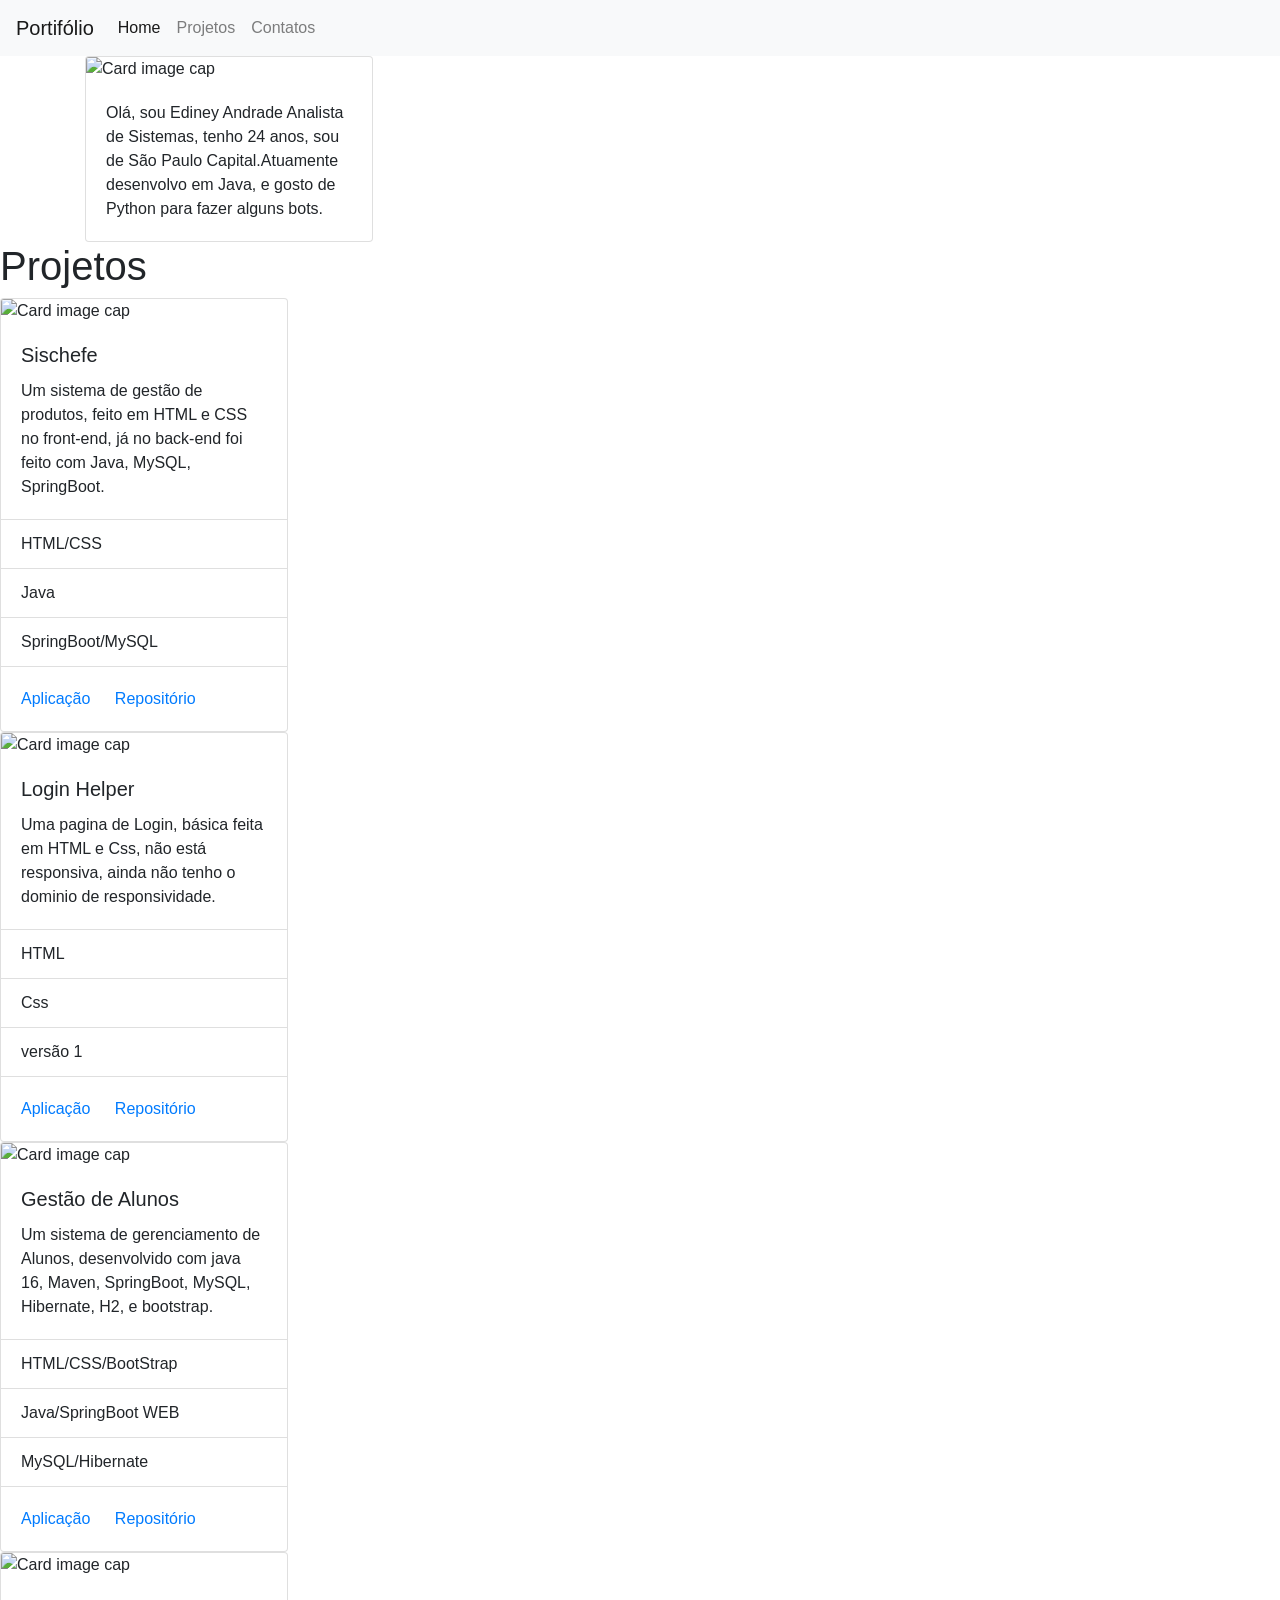
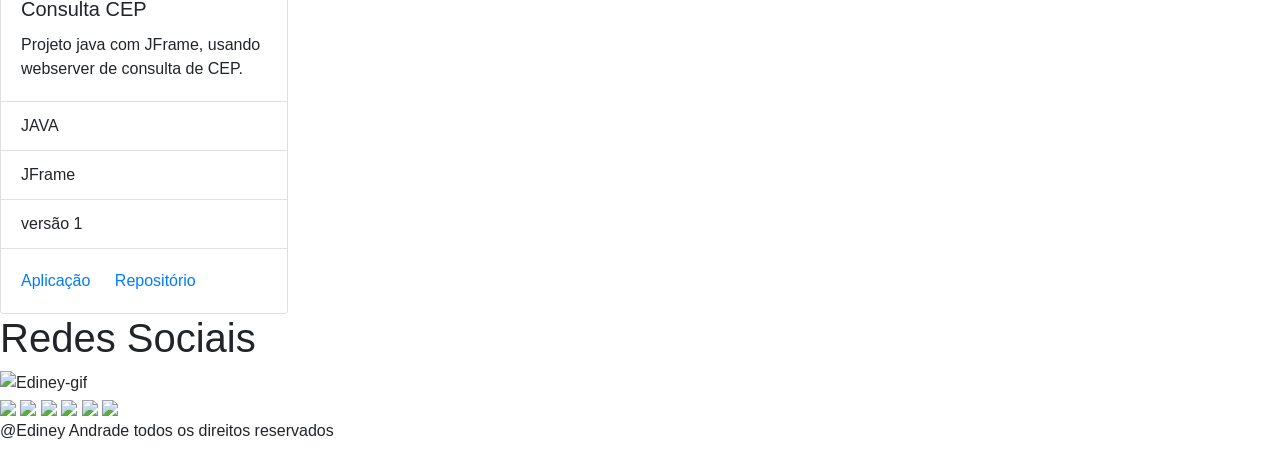
==== index.html @ d74c33a1 "first commit" ====
<!DOCTYPE html>
<html lang="pt-br">
<head>
    <meta charset="UTF-8">
    <meta http-equiv="X-UA-Compatible" content="IE=edge">
    <meta name="viewport" content="width=device-width, initial-scale=1.0">
    <link rel="stylesheet" href="https://cdn.jsdelivr.net/npm/bootstrap@4.0.0/dist/css/bootstrap.min.css" integrity="sha384-Gn5384xqQ1aoWXA+058RXPxPg6fy4IWvTNh0E263XmFcJlSAwiGgFAW/dAiS6JXm" crossorigin="anonymous">
    <link rel="stylesheet" href="/Portifolio/Style/style.css">
    <title>Portifólio</title>
</head>
<body>
    <header>
        <nav class="navbar navbar-expand-lg navbar-light bg-light">
            <a class="navbar-brand" href="#">Portifólio</a>
            <button class="navbar-toggler" type="button" data-toggle="collapse" data-target="#navbarNavDropdown" aria-controls="navbarNavDropdown" aria-expanded="false" aria-label="Toggle navigation">
              <span class="navbar-toggler-icon"></span>
            </button>
            <div class="collapse navbar-collapse" id="navbarNavDropdown">
              <ul class="navbar-nav">
                <li class="nav-item active">
                  <a class="nav-link" href="#">Home <span class="sr-only">(current)</span></a>
                </li>
                <li class="nav-item">
                  <a class="nav-link" href="#projeto">Projetos</a>
                </li>
                <li class="nav-item">
                  <a class="nav-link" href="#contato">Contatos</a>
                </li>
              </ul>
            </div>
          </nav>
        
        

        <section class="container">
            <div class="card" style="width: 18rem;">
                <img class="card-img-top" src="/Portifolio/img/ft.jpg" alt="Card image cap">
                <div class="card-body">
                  <p class="card-text">Olá, sou Ediney Andrade Analista de Sistemas, tenho 24 anos, sou de São Paulo Capital.Atuamente desenvolvo em Java, e gosto de Python para fazer alguns bots.</p>
                </div>
              </div>
        </section>
    </header>

    
    <div class="projetos" id="projeto"><h1>Projetos</h1></div>

    <div class="main">  
        <div class="card" style="width: 18rem;">
            <img class="card-img-top" src="/Portifolio/img/card1.png" alt="Card image cap">
            <div class="card-body">
            <h5 class="card-title">Sischefe</h5>
            <p class="card-text">Um sistema de gestão de produtos, feito em HTML e CSS no front-end, já no back-end foi feito com Java, MySQL, SpringBoot.</p>
            </div>
            <ul class="list-group list-group-flush">
            <li class="list-group-item">HTML/CSS</li>
            <li class="list-group-item">Java</li>
            <li class="list-group-item">SpringBoot/MySQL</li>
            </ul>
            <div class="card-body">
            <a target="blank" href="https://ediiney.github.io/Sischefe/" class="card-link">Aplicação</a>
            <a target="blank" href="https://github.com/Ediiney/Sischefe " class="card-link">Repositório</a>
            </div>
        </div>
        
        <div class="card" style="width: 18rem;">
            <img class="card-img-top" src="/Portifolio/img/card2.png" alt="Card image cap">
            <div class="card-body">
            <h5 class="card-title">Login Helper</h5>
            <p class="card-text">Uma pagina de Login, básica feita em HTML e Css, não está responsiva, ainda não tenho o dominio de responsividade.</p>
            </div>
            <ul class="list-group list-group-flush">
            <li class="list-group-item">HTML</li>
            <li class="list-group-item">Css</li>
            <li class="list-group-item">versão 1</li>
            </ul>
            <div class="card-body">
            <a target="blank" href="https://ediiney.github.io/Login-Helper/" class="card-link">Aplicação</a>
            <a target="blank" href="https://github.com/Ediiney/Login-Helper" class="card-link">Repositório</a>
            </div>
        </div>

        <div class="card" style="width: 18rem;">
            <img class="card-img-top" src="/Portifolio/img/card3.png" alt="Card image cap">
            <div class="card-body">
            <h5 class="card-title">Gestão de Alunos</h5>
            <p class="card-text">Um sistema de gerenciamento de Alunos, desenvolvido com java 16, Maven, SpringBoot, MySQL, Hibernate, H2, e bootstrap.</p>
            </div>
            <ul class="list-group list-group-flush">
            <li class="list-group-item">HTML/CSS/BootStrap</li>
            <li class="list-group-item">Java/SpringBoot WEB</li>
            <li class="list-group-item">MySQL/Hibernate</li>
            </ul>
            <div class="card-body">
            <a target="blank" href="https://github.com/Ediiney/Student-Management" class="card-link">Aplicação</a>
            <a target="blank" href="https://github.com/Ediiney/Student-Management" class="card-link">Repositório</a>
            </div>
        </div>

        <div class="card" style="width: 18rem;">
            <img class="card-img-top" src="/Portifolio/img/card4.png" alt="Card image cap">
            <div class="card-body">
            <h5 class="card-title">Consulta CEP</h5>
            <p class="card-text">Projeto java com JFrame, usando webserver de consulta de CEP.</p>
            </div>
            <ul class="list-group list-group-flush">
            <li class="list-group-item">JAVA</li>
            <li class="list-group-item">JFrame</li>
            <li class="list-group-item">versão 1</li>
            </ul>
            <div class="card-body">
            <a target="blank" href="https://github.com/Ediiney/BUSCA-CEP" class="card-link">Aplicação</a>
            <a target="blank" href="https://github.com/Ediiney/BUSCA-CEP" class="card-link">Repositório</a>
            </div>
        </div>
    </div> 
        <h1>Redes Sociais</h1>
        <div class="gif">
            <img alt="Ediney-gif" height="200" width="180" src="https://c.tenor.com/nyYLGlzG3nMAAAAC/mr-robot-control-is-an-illusion.gif">
        </div>
    <div class="contatos" id="contato">
        <a href="https://www.youtube.com/watch?v=F8_zKBMSmdE" target="_blank"><img src="https://img.shields.io/badge/YouTube-FF0000?style=for-the-badge&logo=youtube&logoColor=white" target="_blank"></a>
        <a href="https://instagram.com/neeygms" target="_blank"><img src="https://img.shields.io/badge/-Instagram-%23E4405F?style=for-the-badge&logo=instagram&logoColor=white" target="_blank"></a>
        <a href="https://www.twitch.tv/neeysp" target="_blank"><img src="https://img.shields.io/badge/Twitch-9146FF?style=for-the-badge&logo=twitch&logoColor=white" target="_blank"></a>
        <a href="https://discord.com/channels/517701833351757825/517701834018914325" target="_blank"><img src="https://img.shields.io/badge/Discord-7289DA?style=for-the-badge&logo=discord&logoColor=white" target="_blank"></a> 
        <a href = "mailto:edineyofc@gmail.com"><img src="https://img.shields.io/badge/Gmail-D14836?style=for-the-badge&logo=gmail&logoColor=white" target="_blank"></a>
        <a href="https://www.linkedin.com/in/ediney-andrade-a77952118/" target="_blank"><img src="https://img.shields.io/badge/-LinkedIn-%230077B5?style=for-the-badge&logo=linkedin&logoColor=white" target="_blank"></a>   
    </div>
      

     <footer><p>@Ediney Andrade todos os direitos reservados</p></footer>
</body>
    
</html>
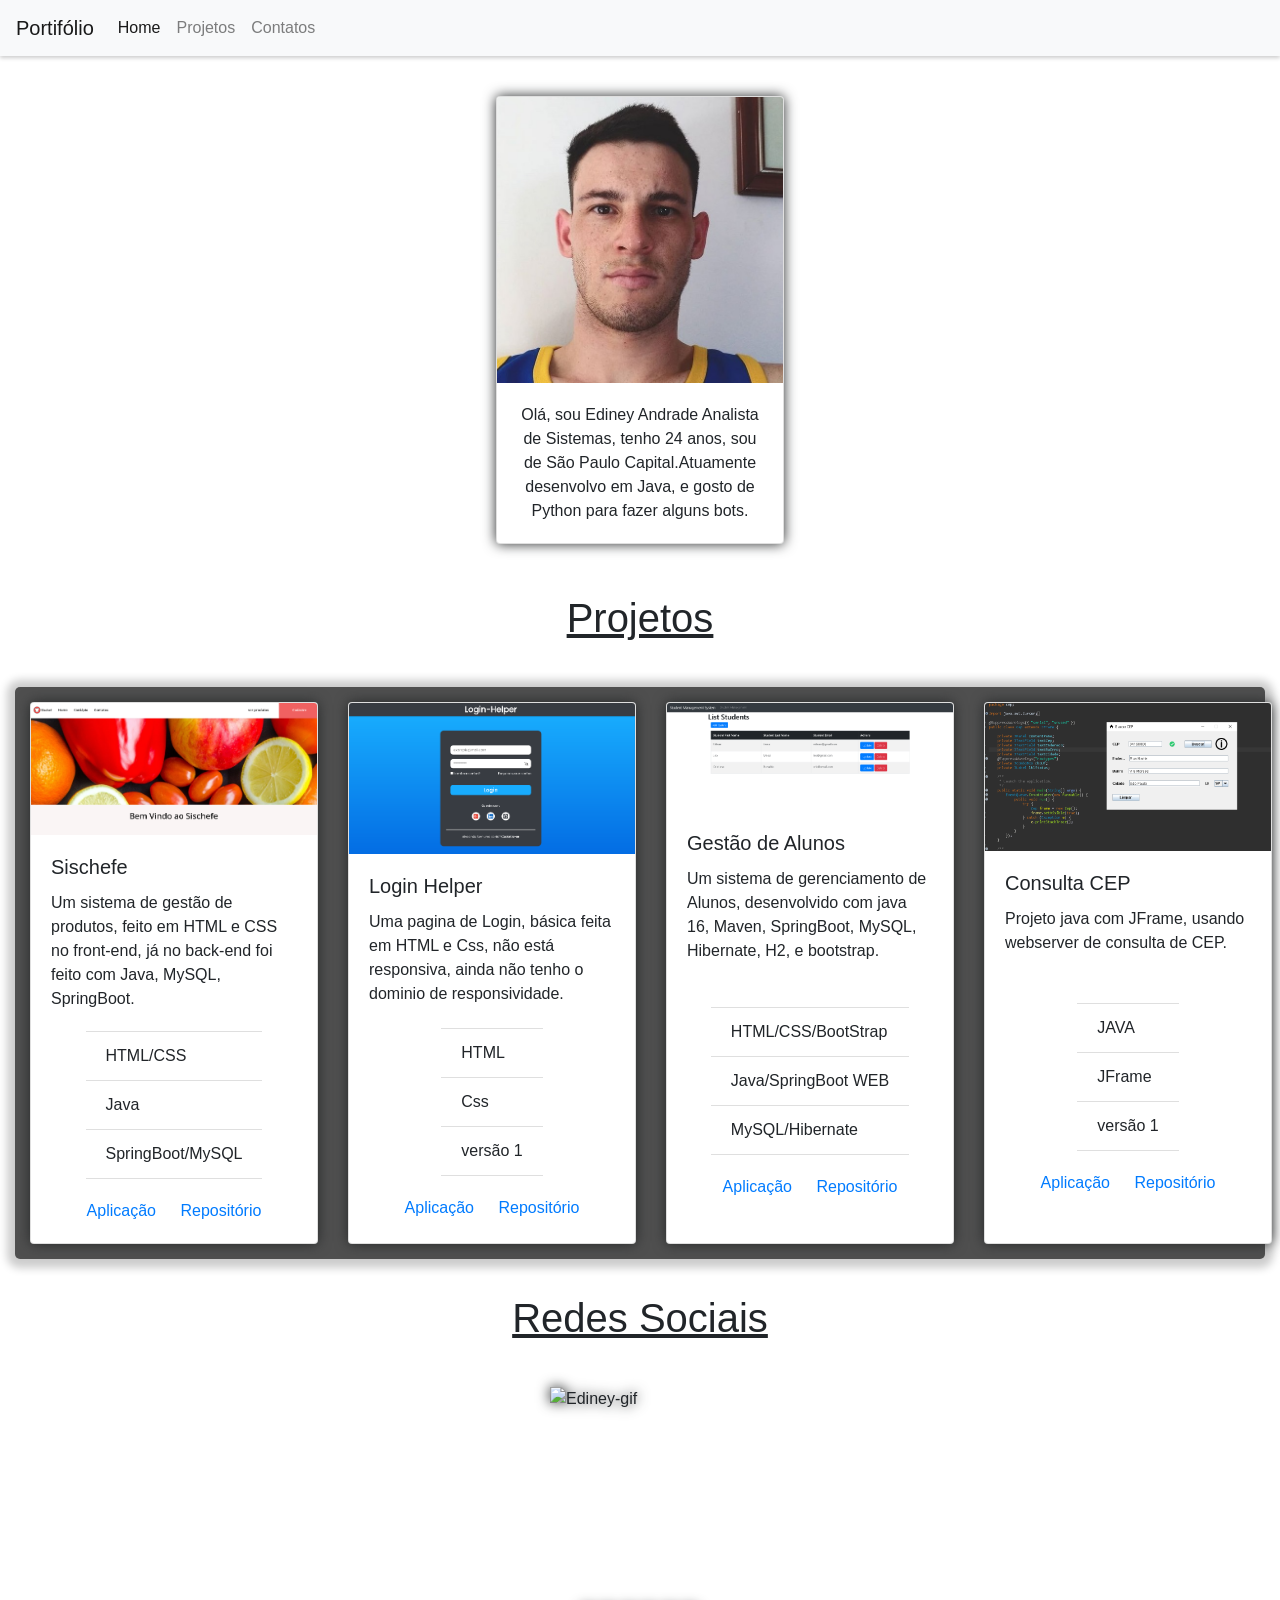
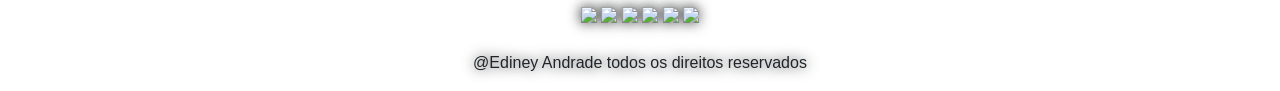
==== commit b5459951: "First Version" ====
--- a/index.html
+++ b/index.html
@@ -5,7 +5,7 @@
     <meta http-equiv="X-UA-Compatible" content="IE=edge">
     <meta name="viewport" content="width=device-width, initial-scale=1.0">
     <link rel="stylesheet" href="https://cdn.jsdelivr.net/npm/bootstrap@4.0.0/dist/css/bootstrap.min.css" integrity="sha384-Gn5384xqQ1aoWXA+058RXPxPg6fy4IWvTNh0E263XmFcJlSAwiGgFAW/dAiS6JXm" crossorigin="anonymous">
-    <link rel="stylesheet" href="/Portifolio/Style/style.css">
+    <link rel="stylesheet" href="/Style/style.css">
     <title>Portifólio</title>
 </head>
 <body>
@@ -34,7 +34,7 @@
 
         <section class="container">
             <div class="card" style="width: 18rem;">
-                <img class="card-img-top" src="/Portifolio/img/ft.jpg" alt="Card image cap">
+                <img class="card-img-top" src="/img/ft.jpg" alt="Card image cap">
                 <div class="card-body">
                   <p class="card-text">Olá, sou Ediney Andrade Analista de Sistemas, tenho 24 anos, sou de São Paulo Capital.Atuamente desenvolvo em Java, e gosto de Python para fazer alguns bots.</p>
                 </div>
@@ -47,7 +47,7 @@
 
     <div class="main">  
         <div class="card" style="width: 18rem;">
-            <img class="card-img-top" src="/Portifolio/img/card1.png" alt="Card image cap">
+            <img class="card-img-top" src="/img/card1.png" alt="Card image cap">
             <div class="card-body">
             <h5 class="card-title">Sischefe</h5>
             <p class="card-text">Um sistema de gestão de produtos, feito em HTML e CSS no front-end, já no back-end foi feito com Java, MySQL, SpringBoot.</p>
@@ -64,7 +64,7 @@
         </div>
         
         <div class="card" style="width: 18rem;">
-            <img class="card-img-top" src="/Portifolio/img/card2.png" alt="Card image cap">
+            <img class="card-img-top" src="/img/card2.png" alt="Card image cap">
             <div class="card-body">
             <h5 class="card-title">Login Helper</h5>
             <p class="card-text">Uma pagina de Login, básica feita em HTML e Css, não está responsiva, ainda não tenho o dominio de responsividade.</p>
@@ -81,7 +81,7 @@
         </div>
 
         <div class="card" style="width: 18rem;">
-            <img class="card-img-top" src="/Portifolio/img/card3.png" alt="Card image cap">
+            <img class="card-img-top" src="/img/card3.png" alt="Card image cap">
             <div class="card-body">
             <h5 class="card-title">Gestão de Alunos</h5>
             <p class="card-text">Um sistema de gerenciamento de Alunos, desenvolvido com java 16, Maven, SpringBoot, MySQL, Hibernate, H2, e bootstrap.</p>
@@ -98,7 +98,7 @@
         </div>
 
         <div class="card" style="width: 18rem;">
-            <img class="card-img-top" src="/Portifolio/img/card4.png" alt="Card image cap">
+            <img class="card-img-top" src="/img/card4.png" alt="Card image cap">
             <div class="card-body">
             <h5 class="card-title">Consulta CEP</h5>
             <p class="card-text">Projeto java com JFrame, usando webserver de consulta de CEP.</p>
--- a/Style/style.css
+++ b/Style/style.css
@@ -0,0 +1,70 @@
+*{
+    margin:0;
+    padding: 0;
+}
+
+nav {
+    box-shadow: 0 2px 4px 0 rgba(0,0,0,.2);
+  }
+
+.card{
+    margin: 15px;
+    display:flex;
+    justify-content: center;
+    align-items: center;
+    filter:  drop-shadow(0 0 0.4em rgb(38, 40, 41));
+}
+
+
+
+.main{
+    width: auto;
+    display: grid;
+    grid-template-columns: auto auto auto auto;
+    justify-items: center;
+    background-color: 	#4F4F4F;
+    border-radius: 5px;
+    box-shadow: 0 1px 8px 8px rgba(0,0,0,.2);
+    margin-left: 15px;
+    margin-right: 15px;
+}
+
+.container{
+    margin-top: 25px;
+    display: flex;
+    justify-content: center;
+    align-items: center;
+}
+
+section{
+    align-items: center;
+    text-align: center;
+    justify-content: center;
+}
+
+h1{
+    margin-top: 35px;
+    margin-bottom: 45px;
+    text-align: center;
+    text-decoration: underline;
+}
+
+footer {
+    margin-top: 25px;
+    text-align: center;
+    filter:  drop-shadow(0 0 0.4em rgb(38, 40, 41));
+}
+
+.contatos{
+    margin-top: 15px;
+    text-align: center;
+    filter:  drop-shadow(0 0 0.4em rgb(38, 40, 41));
+}
+
+.gif{
+    align-items: center;
+    display: flex;
+    justify-content: center;
+    filter:  drop-shadow(0 0 0.4em rgb(38, 40, 41));
+}
+
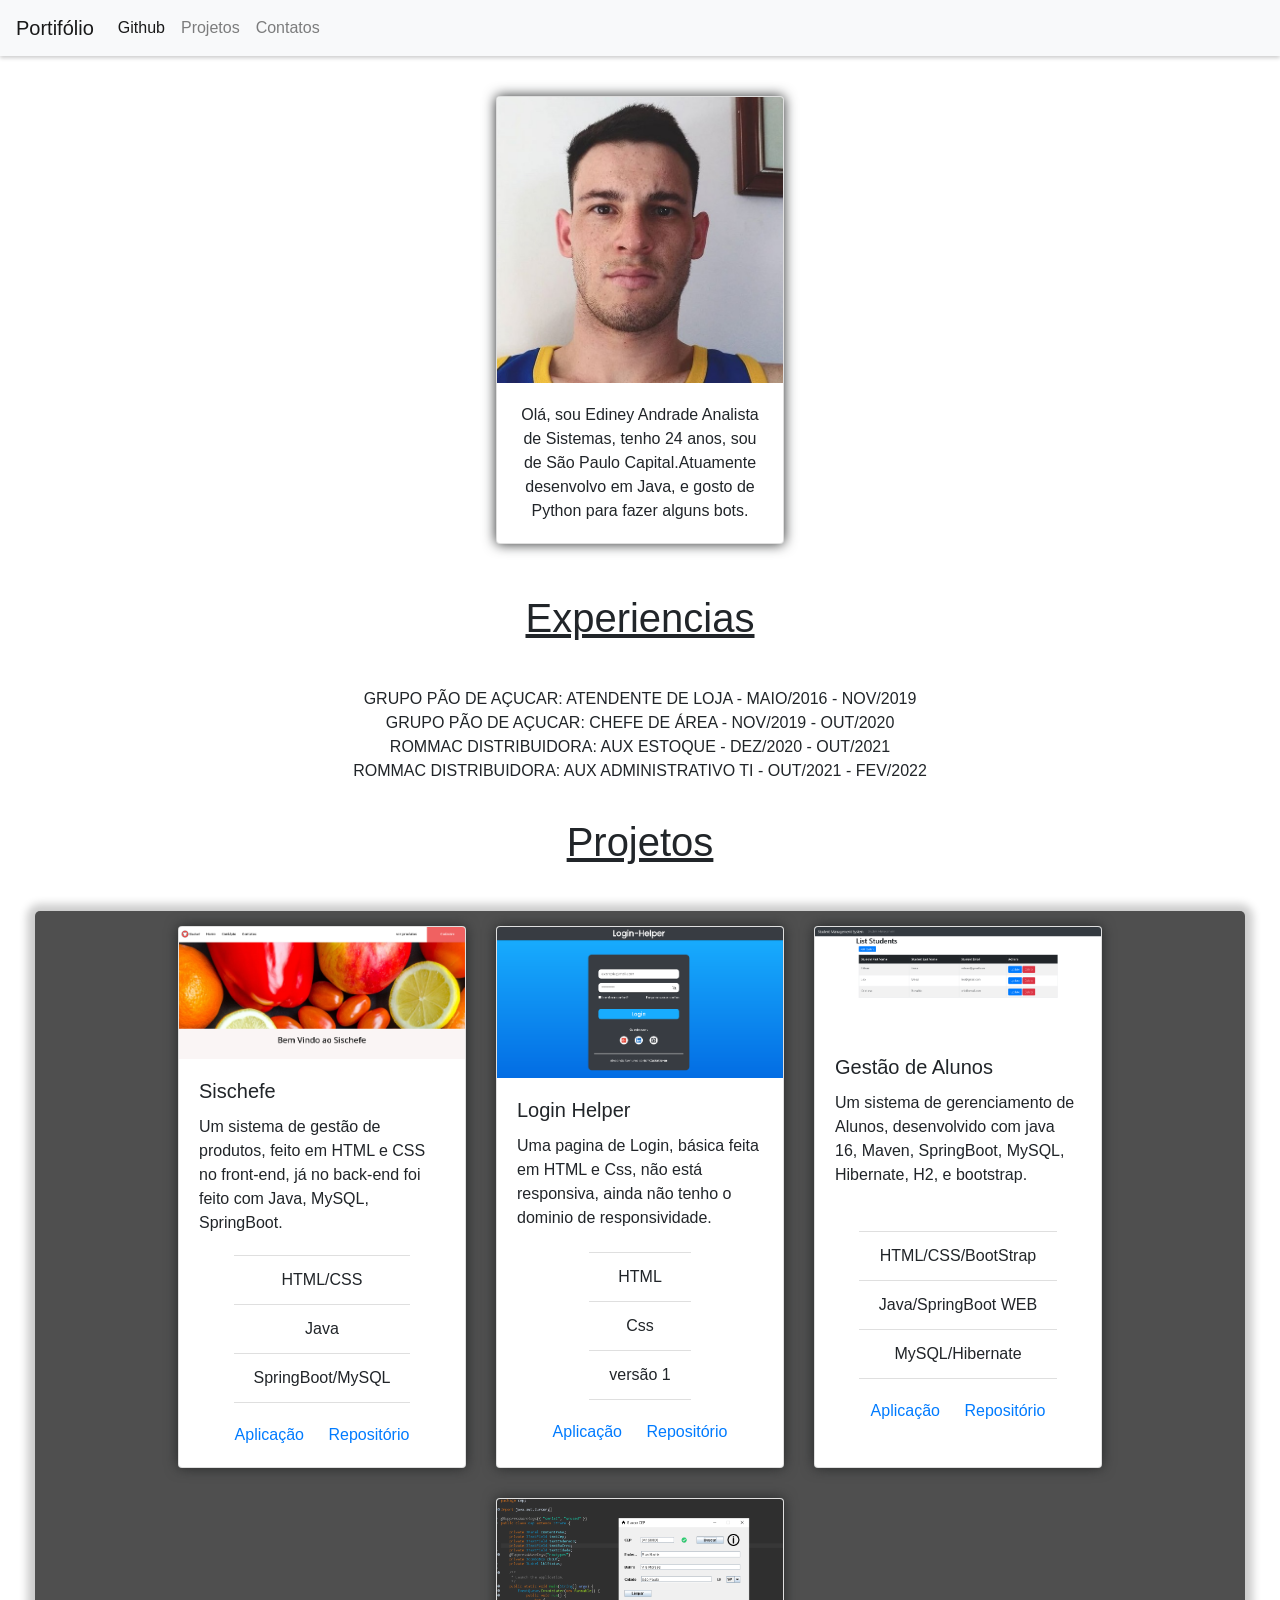
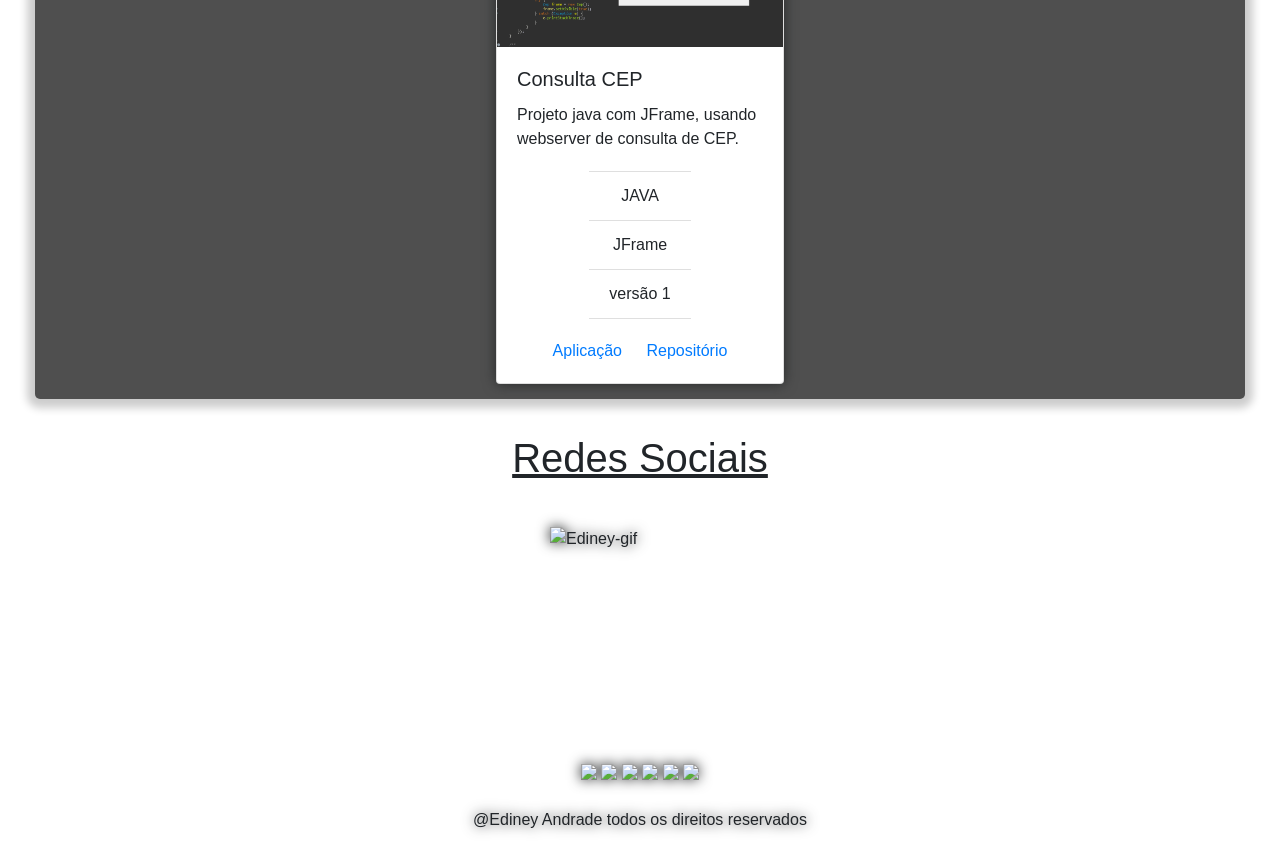
==== commit 2f0ef21f: "Alteração para responsividade" ====
--- a/index.html
+++ b/index.html
@@ -5,20 +5,19 @@
     <meta http-equiv="X-UA-Compatible" content="IE=edge">
     <meta name="viewport" content="width=device-width, initial-scale=1.0">
     <link rel="stylesheet" href="https://cdn.jsdelivr.net/npm/bootstrap@4.0.0/dist/css/bootstrap.min.css" integrity="sha384-Gn5384xqQ1aoWXA+058RXPxPg6fy4IWvTNh0E263XmFcJlSAwiGgFAW/dAiS6JXm" crossorigin="anonymous">
-    <link rel="stylesheet" href="/Style/style.css">
+    <link rel="stylesheet" href="Style/style.css">
     <title>Portifólio</title>
 </head>
 <body>
     <header>
         <nav class="navbar navbar-expand-lg navbar-light bg-light">
-            <a class="navbar-brand" href="#">Portifólio</a>
+          <a class="navbar-brand" href="#">Portifólio</a>
             <button class="navbar-toggler" type="button" data-toggle="collapse" data-target="#navbarNavDropdown" aria-controls="navbarNavDropdown" aria-expanded="false" aria-label="Toggle navigation">
-              <span class="navbar-toggler-icon"></span>
             </button>
             <div class="collapse navbar-collapse" id="navbarNavDropdown">
               <ul class="navbar-nav">
                 <li class="nav-item active">
-                  <a class="nav-link" href="#">Home <span class="sr-only">(current)</span></a>
+                  <a target="blank" class="nav-link" href="https://github.com/Ediiney" id="home">Github <span class="sr-only">(current)</span></a>
                 </li>
                 <li class="nav-item">
                   <a class="nav-link" href="#projeto">Projetos</a>
@@ -28,26 +27,31 @@
                 </li>
               </ul>
             </div>
-          </nav>
-        
-        
-
-        <section class="container">
+        </nav>
+     <section class="container">
             <div class="card" style="width: 18rem;">
-                <img class="card-img-top" src="/img/ft.jpg" alt="Card image cap">
+                <img class="card-img-top" src="img/ft.jpg" alt="Card image cap">
                 <div class="card-body">
                   <p class="card-text">Olá, sou Ediney Andrade Analista de Sistemas, tenho 24 anos, sou de São Paulo Capital.Atuamente desenvolvo em Java, e gosto de Python para fazer alguns bots.</p>
                 </div>
-              </div>
-        </section>
+            </div>
+      </section>
     </header>
-
+    <h1>Experiencias</h1>
+    <div class="experiencia">
+      <ul>
+          <li>Grupo Pão de Açucar: Atendente de Loja - maio/2016 - nov/2019</li>
+          <li>Grupo Pão de Açucar: Chefe de Área - nov/2019 - out/2020</li>
+          <li>Rommac Distribuidora: Aux Estoque - dez/2020 - out/2021</li>
+          <li>Rommac Distribuidora: Aux Administrativo TI - out/2021 - fev/2022</li>
+        </ul>
+    </div>
     
     <div class="projetos" id="projeto"><h1>Projetos</h1></div>
 
     <div class="main">  
         <div class="card" style="width: 18rem;">
-            <img class="card-img-top" src="/img/card1.png" alt="Card image cap">
+            <img class="card-img-top" src="img/card1.png" alt="Card image cap">
             <div class="card-body">
             <h5 class="card-title">Sischefe</h5>
             <p class="card-text">Um sistema de gestão de produtos, feito em HTML e CSS no front-end, já no back-end foi feito com Java, MySQL, SpringBoot.</p>
@@ -64,7 +68,7 @@
         </div>
         
         <div class="card" style="width: 18rem;">
-            <img class="card-img-top" src="/img/card2.png" alt="Card image cap">
+            <img class="card-img-top" src="img/card2.png" alt="Card image cap">
             <div class="card-body">
             <h5 class="card-title">Login Helper</h5>
             <p class="card-text">Uma pagina de Login, básica feita em HTML e Css, não está responsiva, ainda não tenho o dominio de responsividade.</p>
@@ -81,7 +85,7 @@
         </div>
 
         <div class="card" style="width: 18rem;">
-            <img class="card-img-top" src="/img/card3.png" alt="Card image cap">
+            <img class="card-img-top" src="img/card3.png" alt="Card image cap">
             <div class="card-body">
             <h5 class="card-title">Gestão de Alunos</h5>
             <p class="card-text">Um sistema de gerenciamento de Alunos, desenvolvido com java 16, Maven, SpringBoot, MySQL, Hibernate, H2, e bootstrap.</p>
@@ -98,7 +102,7 @@
         </div>
 
         <div class="card" style="width: 18rem;">
-            <img class="card-img-top" src="/img/card4.png" alt="Card image cap">
+            <img class="card-img-top" src="img/card4.png" alt="Card image cap">
             <div class="card-body">
             <h5 class="card-title">Consulta CEP</h5>
             <p class="card-text">Projeto java com JFrame, usando webserver de consulta de CEP.</p>
@@ -115,9 +119,9 @@
         </div>
     </div> 
         <h1>Redes Sociais</h1>
-        <div class="gif">
-            <img alt="Ediney-gif" height="200" width="180" src="https://c.tenor.com/nyYLGlzG3nMAAAAC/mr-robot-control-is-an-illusion.gif">
-        </div>
+      <div class="gif">
+          <img alt="Ediney-gif" height="200" width="180" src="https://c.tenor.com/nyYLGlzG3nMAAAAC/mr-robot-control-is-an-illusion.gif">
+      </div>
     <div class="contatos" id="contato">
         <a href="https://www.youtube.com/watch?v=F8_zKBMSmdE" target="_blank"><img src="https://img.shields.io/badge/YouTube-FF0000?style=for-the-badge&logo=youtube&logoColor=white" target="_blank"></a>
         <a href="https://instagram.com/neeygms" target="_blank"><img src="https://img.shields.io/badge/-Instagram-%23E4405F?style=for-the-badge&logo=instagram&logoColor=white" target="_blank"></a>
--- a/Style/style.css
+++ b/Style/style.css
@@ -9,7 +9,7 @@
 
 .card{
     margin: 15px;
-    display:flex;
+    display:flexbox;
     justify-content: center;
     align-items: center;
     filter:  drop-shadow(0 0 0.4em rgb(38, 40, 41));
@@ -18,15 +18,13 @@
 
 
 .main{
-    width: auto;
-    display: grid;
-    grid-template-columns: auto auto auto auto;
-    justify-items: center;
-    background-color: 	#4F4F4F;
+    margin: 35px;
+    display: flex;
+    flex-wrap: wrap;
+    justify-content: center;
+    background-color: #4F4F4F;
     border-radius: 5px;
-    box-shadow: 0 1px 8px 8px rgba(0,0,0,.2);
-    margin-left: 15px;
-    margin-right: 15px;
+    box-shadow: 0 1px 8px 8px rgba(0,0,0,.2); 
 }
 
 .container{
@@ -62,9 +60,23 @@
 }
 
 .gif{
+    margin-bottom: 2em;
     align-items: center;
     display: flex;
     justify-content: center;
     filter:  drop-shadow(0 0 0.4em rgb(38, 40, 41));
 }
 
+.experiencia{
+    margin: 35px;
+    text-align: center;
+    display: flexbox;
+    border-radius: 5px;
+    text-transform: uppercase;
+    align-items: center;
+}
+
+ul {  
+    text-align:center;
+    list-style-type: none;    
+}
